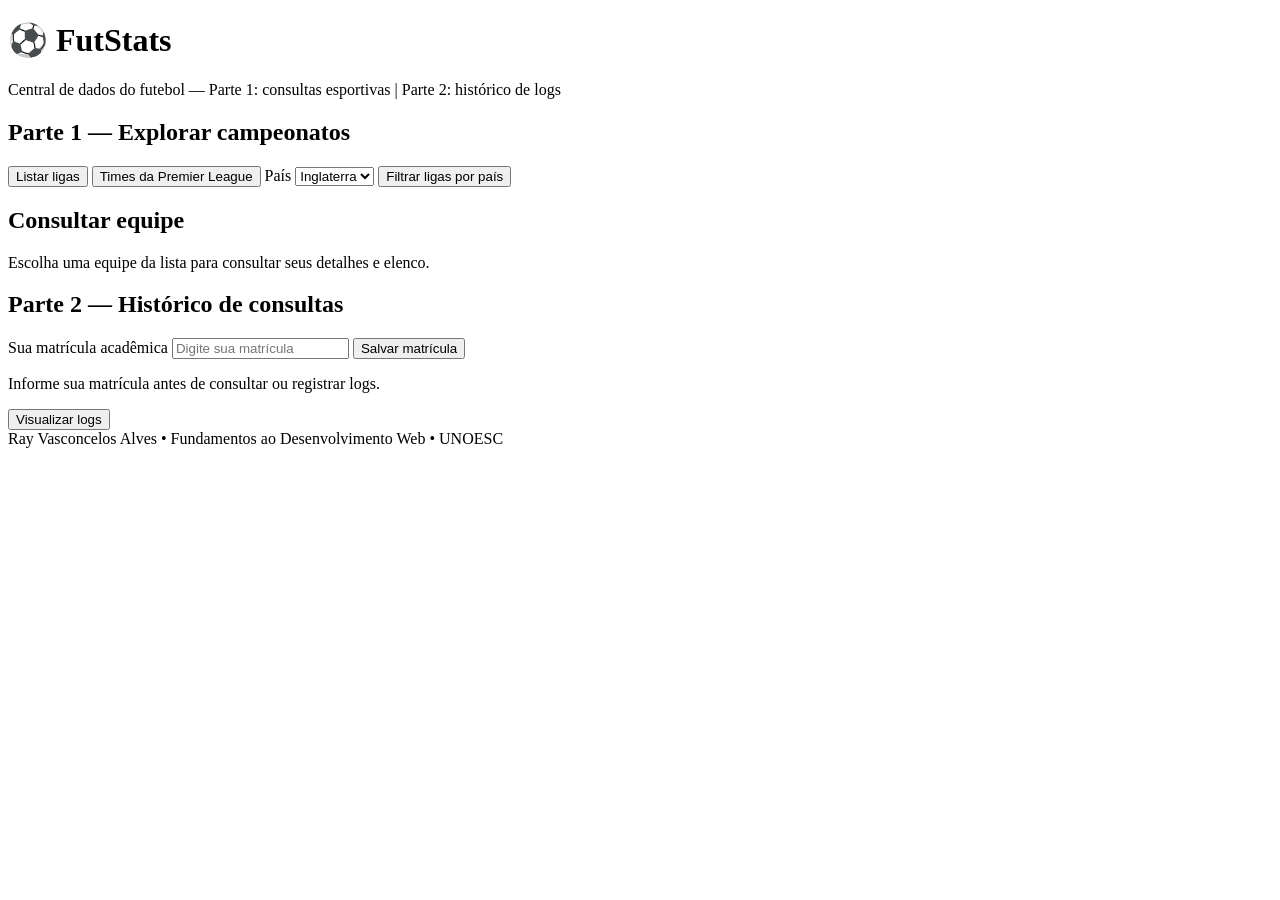
==== index.html @ 1991f82a "index.html" ====
<!DOCTYPE html>
<html lang="pt-BR">
<head>
  <meta charset="UTF-8">
  <meta name="viewport" content="width=device-width, initial-scale=1.0">
  <title>FutStats | Partes 1 e 2</title>
  <link rel="stylesheet" href="style.css">
</head>
<body>

  <header>
    <h1>⚽ FutStats</h1>
    <p>Central de dados do futebol — Parte 1: consultas esportivas | Parte 2: histórico de logs</p>
  </header>

  <main>
    <section>
      <h2>Parte 1 — Explorar campeonatos</h2>

      <button id="ligas">Listar ligas</button>
      <button id="times">Times da Premier League</button>

      <label for="pais">País</label>
      <select id="pais">
        <option value="England">Inglaterra</option>
        <option value="Spain">Espanha</option>
        <option value="Brazil">Brasil</option>
      </select>

      <button id="filtrar">Filtrar ligas por país</button>
    </section>

    <section>
      <h2>Consultar equipe</h2>
      <p>Escolha uma equipe da lista para consultar seus detalhes e elenco.</p>

      <div id="status" role="status"></div>
      <div id="resultado" class="cards"></div>
    </section>

    <section>
      <h2>Parte 2 — Histórico de consultas</h2>

      <label for="matricula">Sua matrícula acadêmica</label>
      <input
        id="matricula"
        type="text"
        inputmode="numeric"
        placeholder="Digite sua matrícula"
      >

      <button id="salvarMatricula">Salvar matrícula</button>

      <p id="avisoLogs" role="status">
        Informe sua matrícula antes de consultar ou registrar logs.
      </p>

      <button id="verLogs">Visualizar logs</button>

      <div id="logs" class="cards"></div>
    </section>
  </main>

  <footer>
    Ray Vasconcelos Alves • Fundamentos ao Desenvolvimento Web • UNOESC
  </footer>

  <script src="logs.js"></script>
  <script src="script.js"></script>

</body>
</html>
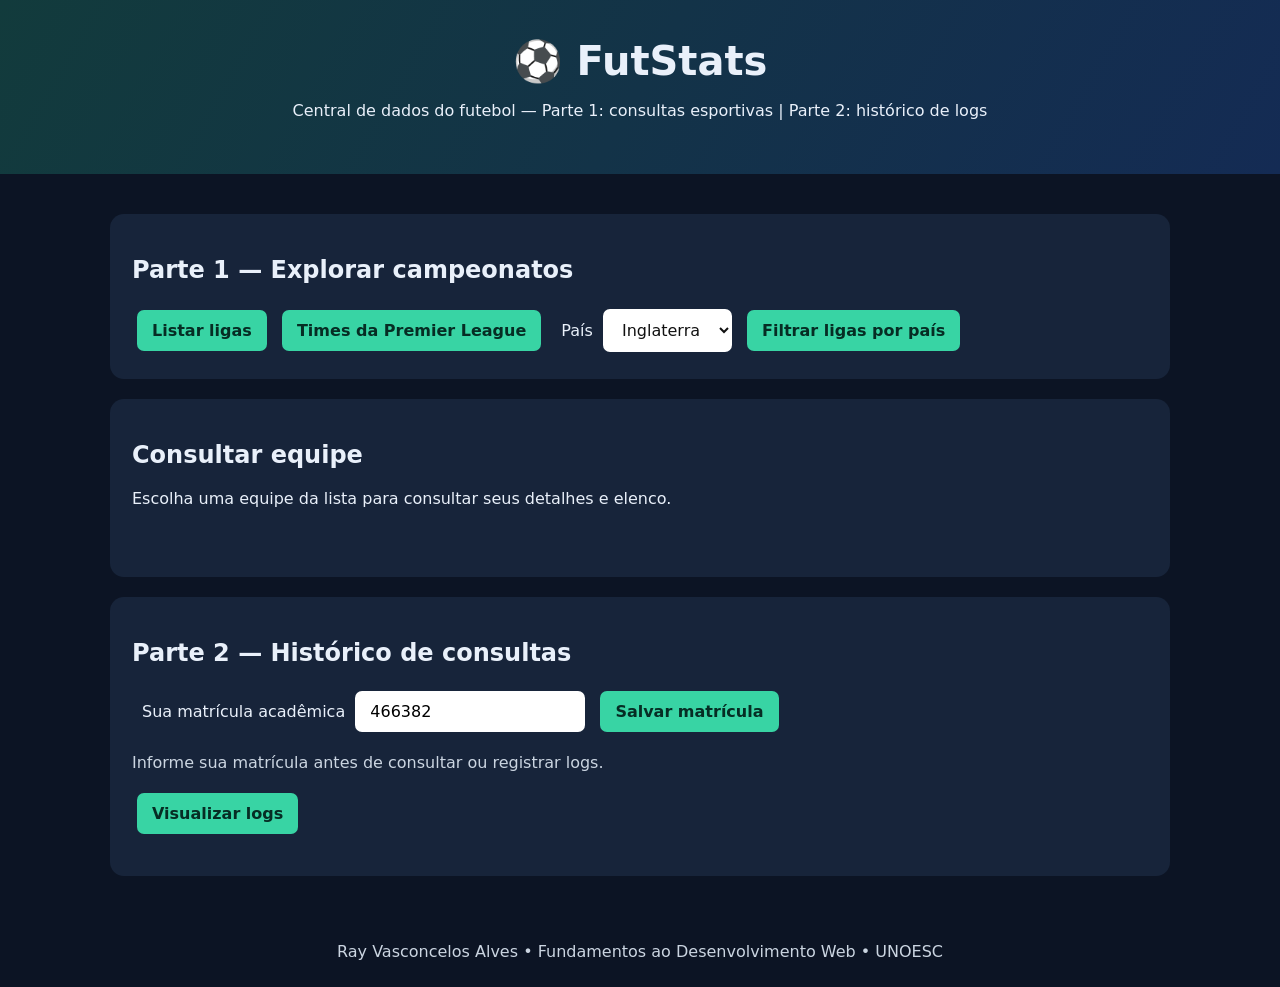
==== commit ff6f5987: "index.html" ====
--- a/index.html
+++ b/index.html
@@ -5,7 +5,7 @@
   <meta charset="UTF-8">
   <meta name="viewport" content="width=device-width, initial-scale=1.0">
   <title>FutStats | Partes 1 e 2</title>
-  <link rel="stylesheet" href="style.css">
+<link rel="stylesheet" href="./style.css">
 </head>
 <body>
 
--- a/style.css
+++ b/style.css
@@ -0,0 +1,122 @@
+
+:root {
+  font-family: system-ui, Arial, sans-serif;
+  color: #e9f0fa;
+  background: #0c1424;
+}
+
+* {
+  box-sizing: border-box;
+}
+
+body {
+  margin: 0;
+}
+
+header {
+  text-align: center;
+  padding: 38px 15px;
+  background: linear-gradient(120deg, #123b3c, #142b54);
+}
+
+h1 {
+  font-size: 2.5rem;
+  margin: 0;
+}
+
+main {
+  max-width: 1100px;
+  margin: auto;
+  padding: 20px;
+}
+
+section {
+  background: #17243a;
+  padding: 22px;
+  border-radius: 14px;
+  margin: 20px 0;
+}
+
+button, select, input {
+  padding: 11px 15px;
+  margin: 5px;
+  border: 0;
+  border-radius: 7px;
+  font: inherit;
+}
+
+button {
+  background: #38d4a4;
+  color: #062d24;
+  cursor: pointer;
+  font-weight: 700;
+}
+
+button:hover {
+  background: #83efd0;
+}
+
+select {
+  background: #fff;
+  color: #111;
+}
+
+input {
+  max-width: 260px;
+}
+
+.cards {
+  display: grid;
+  grid-template-columns: repeat(auto-fit, minmax(210px, 1fr));
+  gap: 14px;
+  margin-top: 15px;
+}
+
+.card {
+  background: #23334b;
+  border-radius: 12px;
+  padding: 16px;
+  overflow-wrap: anywhere;
+}
+
+.card img {
+  width: 100%;
+  height: 115px;
+  object-fit: contain;
+}
+
+.card p {
+  color: #cbd5e1;
+}
+
+footer {
+  text-align: center;
+  padding: 26px;
+  color: #cbd5e1;
+}
+
+#status {
+  padding: 8px;
+}
+
+#avisoLogs {
+  color: #cbd5e1;
+  overflow-wrap: anywhere;
+}
+
+label {
+  margin-left: 10px;
+}
+
+@media (max-width: 600px) {
+  button, select, input {
+    width: 100%;
+    max-width: none;
+    margin: 5px 0;
+  }
+
+  label {
+    display: block;
+    margin: 8px 0;
+  }
+}
